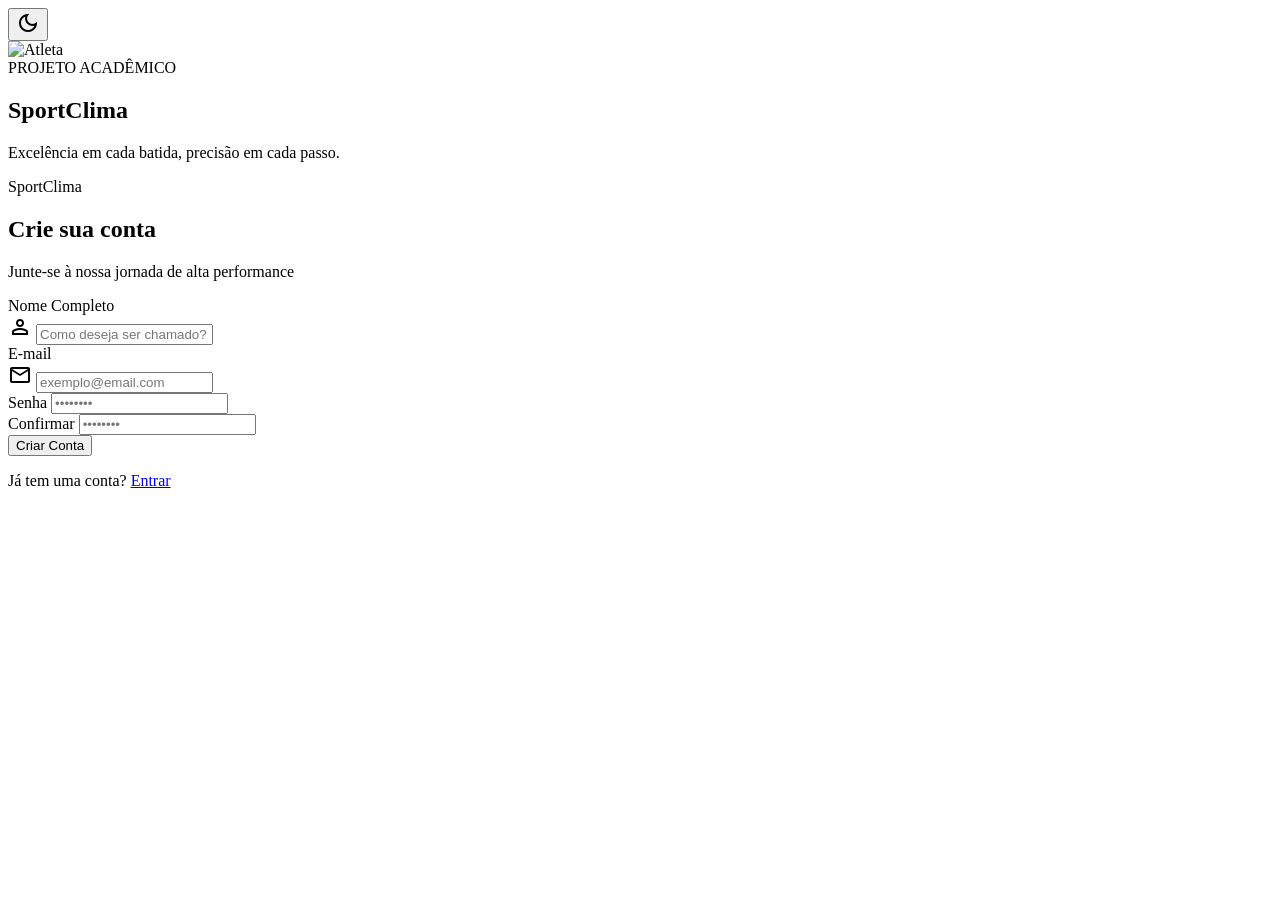
==== cadastro.html @ ab703f6a "0.10.0 - Adição da aba de perfil + adição de tela de cadastro + organização de arquivos por pastas s" ====
<!DOCTYPE html>
<html class="light" lang="pt-br">

<head>
    <script>
        // Função que aplica o tema salvo IMEDIATAMENTE
        (function () {
            const savedTheme = localStorage.getItem('theme');
            if (savedTheme === 'dark') {
                document.documentElement.classList.add('dark');
                document.documentElement.classList.remove('light');
            } else {
                document.documentElement.classList.add('light');
                document.documentElement.classList.remove('dark');
            }
        })();
    </script>
    <meta charset="utf-8" />
    <meta content="width=device-width, initial-scale=1.0" name="viewport" />
    <title>SportClima - Cadastro</title>

    <link href="https://fonts.googleapis.com/css2?family=Lexend:wght@100..900&display=swap" rel="stylesheet" />
    <link href="https://fonts.googleapis.com/css2?family=Material+Symbols+Outlined:wght,FILL@100..700,0..1&display=swap"
        rel="stylesheet" />

    <script src="https://cdn.tailwindcss.com?plugins=forms,container-queries"></script>

    <script>
        tailwind.config = {
            darkMode: 'class',
            theme: {
                extend: {
                    colors: {
                        'primary': '#f27f0d',
                        'background': '#f8f7f5',
                        'on-background': '#241912',
                        'surface-1': '#121212',
                        'surface-2': '#1c1c1c',
                        'surface-3': '#252525',
                        'outline': '#8a7263',
                        'outline-variant': '#ddc1af',
                        'surface-container-low': '#f8f7f5',
                        'on-surface-variant': '#564335',
                    },
                    fontFamily: {
                        'lexend': ['Lexend', 'sans-serif'],
                    }
                }
            }
        }
    </script>
</head>

<body
    class="bg-background dark:bg-surface-1 text-on-background dark:text-white antialiased min-h-screen transition-colors duration-300">

    <button id="theme-toggle" type="button"
        class="fixed top-6 right-6 z-50 p-3 rounded-full bg-white dark:bg-surface-3 text-primary shadow-2xl border border-outline-variant/20 hover:scale-110 active:scale-95 transition-all flex items-center justify-center cursor-pointer">
        <span id="theme-icon" class="material-symbols-outlined text-[24px]">dark_mode</span>
    </button>

    <main class="flex min-h-screen w-full">
        <section class="relative hidden lg:flex lg:w-1/2 xl:w-3/5 overflow-hidden">
            <img class="absolute inset-0 w-full h-full object-cover"
                src="https://images.unsplash.com/photo-1517836357463-d25dfeac3438?q=80&w=2070&auto=format&fit=crop"
                alt="Atleta" />
            <div class="absolute inset-0 bg-gradient-to-tr from-on-background/90 via-on-background/40 to-transparent">
            </div>

            <div class="relative z-10 flex flex-col justify-end p-16 h-full w-full">
                <div class="space-y-6">
                    <div
                        class="inline-flex items-center space-x-2 bg-white/10 backdrop-blur-md px-3 py-1 rounded-full border border-white/20">
                        <span class="text-[10px] uppercase tracking-[0.15em] font-bold text-white">PROJETO
                            ACADÊMICO</span>
                    </div>
                    <div>
                        <h1 class="text-6xl xl:text-8xl font-black text-white tracking-tighter mb-4">SportClima</h1>
                        <p class="text-xl xl:text-2xl text-white/90 max-w-lg font-light leading-relaxed">
                            Excelência em cada batida, precisão em cada passo.
                        </p>
                    </div>
                </div>
            </div>
        </section>

        <section
            class="w-full lg:w-1/2 xl:w-2/5 flex items-center justify-center p-8 sm:p-12 md:p-16 bg-white dark:bg-surface-2 transition-colors duration-300">
            <div class="w-full max-w-md space-y-10">
                <div class="space-y-2">
                    <div class="lg:hidden mb-8">
                        <span class="text-3xl font-black text-primary tracking-tighter">SportClima</span>
                    </div>
                    <h2 class="text-3xl font-bold dark:text-white tracking-tight">Crie sua conta</h2>
                    <p class="text-on-surface-variant dark:text-gray-400">Junte-se à nossa jornada de alta performance
                    </p>
                </div>

                <form id="formCadastro" class="space-y-6">
                    <div class="space-y-2">
                        <label class="block text-sm font-medium dark:text-gray-300 ml-1" for="name">Nome
                            Completo</label>
                        <div class="relative">
                            <span
                                class="material-symbols-outlined absolute left-4 top-1/2 -translate-y-1/2 text-outline">person</span>
                            <input
                                class="w-full pl-12 pr-4 py-4 bg-surface-container-low dark:bg-surface-3 dark:text-white border-none rounded-xl focus:ring-2 focus:ring-primary/20 transition-all"
                                id="name" placeholder="Como deseja ser chamado?" type="text" required />
                        </div>
                    </div>

                    <div class="space-y-2">
                        <label class="block text-sm font-medium dark:text-gray-300 ml-1" for="email">E-mail</label>
                        <div class="relative">
                            <span
                                class="material-symbols-outlined absolute left-4 top-1/2 -translate-y-1/2 text-outline">mail</span>
                            <input
                                class="w-full pl-12 pr-4 py-4 bg-surface-container-low dark:bg-surface-3 dark:text-white border-none rounded-xl focus:ring-2 focus:ring-primary/20 transition-all"
                                id="email" placeholder="exemplo@email.com" type="email" required />
                        </div>
                    </div>

                    <div class="grid grid-cols-1 sm:grid-cols-2 gap-4">
                        <div class="space-y-2">
                            <label class="block text-sm font-medium dark:text-gray-300 ml-1"
                                for="password">Senha</label>
                            <input
                                class="w-full p-4 bg-surface-container-low dark:bg-surface-3 dark:text-white border-none rounded-xl focus:ring-2 focus:ring-primary/20 transition-all"
                                id="password" placeholder="••••••••" type="password" required />
                        </div>
                        <div class="space-y-2">
                            <label class="block text-sm font-medium dark:text-gray-300 ml-1"
                                for="confirm-password">Confirmar</label>
                            <input
                                class="w-full p-4 bg-surface-container-low dark:bg-surface-3 dark:text-white border-none rounded-xl focus:ring-2 focus:ring-primary/20 transition-all"
                                id="confirm-password" placeholder="••••••••" type="password" required />
                        </div>
                    </div>

                    <button
                        class="w-full bg-primary text-white py-4 rounded-xl font-bold text-lg shadow-lg hover:shadow-primary/40 hover:-translate-y-0.5 active:scale-95 transition-all duration-200"
                        type="submit">
                        Criar Conta
                    </button>
                </form>

                <p class="text-center text-on-surface-variant dark:text-gray-400 text-sm">
                    Já tem uma conta? <a class="text-primary font-bold hover:underline ml-1"
                        href="login.html">Entrar</a>
                </p>
            </div>
        </section>
    </main>

    <script>
        // Esse script dentro do HTML vai forçar o funcionamento
        document.addEventListener('DOMContentLoaded', () => {
            const btn = document.getElementById('theme-toggle');
            const html = document.documentElement;
            const icon = document.getElementById('theme-icon');

            if (!btn) {
                alert("ERRO: O botão 'theme-toggle' não foi encontrado no HTML!");
                return;
            }

            btn.addEventListener('click', () => {
                html.classList.toggle('dark');
                const isDark = html.classList.contains('dark');
                icon.innerText = isDark ? 'light_mode' : 'dark_mode';
                console.log("Clique detectado! Dark:", isDark);
            });

            console.log("Script interno carregado com sucesso!");
        });
    </script>
</body>
</body>

</html>
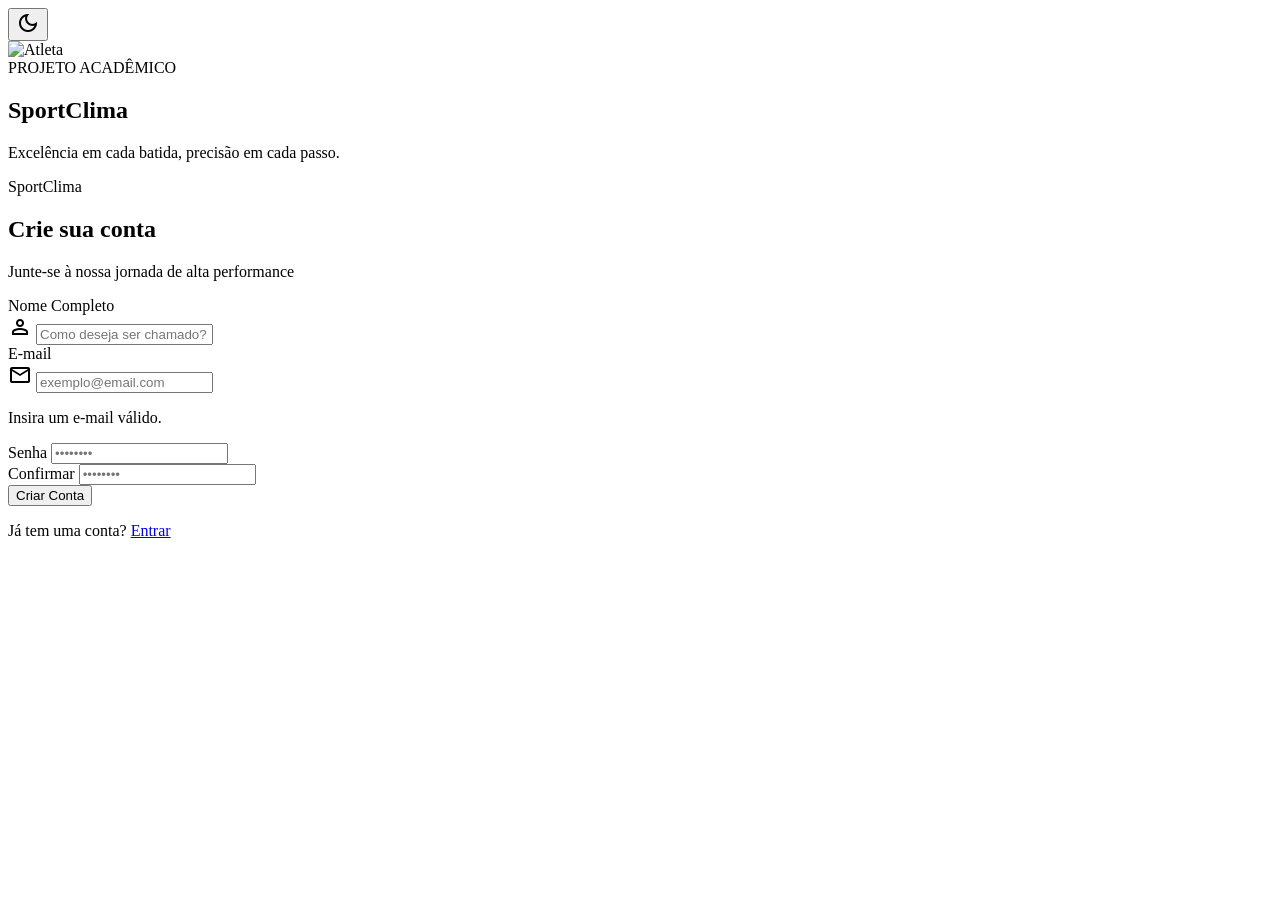
==== commit 02065abb: "0.12.0 - Ajuste de aceitação de email válidos no login + animação de envio de confimação no botão de" ====
--- a/cadastro.html
+++ b/cadastro.html
@@ -3,7 +3,6 @@
 
 <head>
     <script>
-        // Função que aplica o tema salvo IMEDIATAMENTE
         (function () {
             const savedTheme = localStorage.getItem('theme');
             if (savedTheme === 'dark') {
@@ -118,6 +117,7 @@
                                 class="w-full pl-12 pr-4 py-4 bg-surface-container-low dark:bg-surface-3 dark:text-white border-none rounded-xl focus:ring-2 focus:ring-primary/20 transition-all"
                                 id="email" placeholder="exemplo@email.com" type="email" required />
                         </div>
+                        <p id="emailError" class="hidden text-red-500 text-xs mt-1.5 ml-1">Insira um e-mail válido.</p>
                     </div>
 
                     <div class="grid grid-cols-1 sm:grid-cols-2 gap-4">
@@ -137,7 +137,7 @@
                         </div>
                     </div>
 
-                    <button
+                    <button id="btnCadastrar"
                         class="w-full bg-primary text-white py-4 rounded-xl font-bold text-lg shadow-lg hover:shadow-primary/40 hover:-translate-y-0.5 active:scale-95 transition-all duration-200"
                         type="submit">
                         Criar Conta
@@ -152,29 +152,7 @@
         </section>
     </main>
 
-    <script>
-        // Esse script dentro do HTML vai forçar o funcionamento
-        document.addEventListener('DOMContentLoaded', () => {
-            const btn = document.getElementById('theme-toggle');
-            const html = document.documentElement;
-            const icon = document.getElementById('theme-icon');
-
-            if (!btn) {
-                alert("ERRO: O botão 'theme-toggle' não foi encontrado no HTML!");
-                return;
-            }
-
-            btn.addEventListener('click', () => {
-                html.classList.toggle('dark');
-                const isDark = html.classList.contains('dark');
-                icon.innerText = isDark ? 'light_mode' : 'dark_mode';
-                console.log("Clique detectado! Dark:", isDark);
-            });
-
-            console.log("Script interno carregado com sucesso!");
-        });
-    </script>
-</body>
+    <script src="js/cadastro.js"></script>
 </body>
 
 </html>
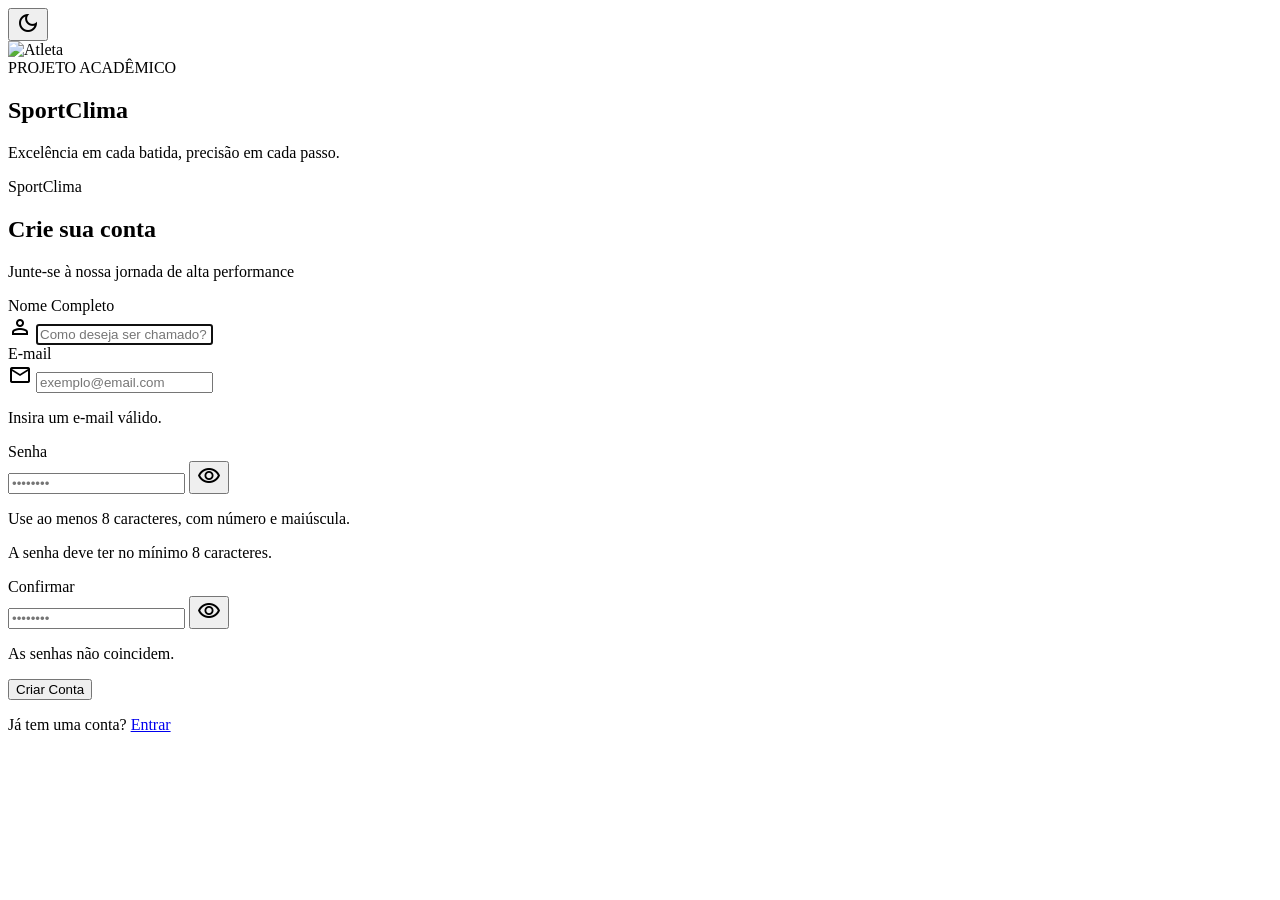
==== commit 9516762f: "2.4.0 - melhorias de UX no login e cadastro: validações inline, toggle de senha, verificador de forç" ====
--- a/cadastro.html
+++ b/cadastro.html
@@ -104,7 +104,7 @@
                                 class="material-symbols-outlined absolute left-4 top-1/2 -translate-y-1/2 text-outline">person</span>
                             <input
                                 class="w-full pl-12 pr-4 py-4 bg-surface-container-low dark:bg-surface-3 dark:text-white border-none rounded-xl focus:ring-2 focus:ring-primary/20 transition-all"
-                                id="name" placeholder="Como deseja ser chamado?" type="text" required />
+                                id="name" placeholder="Como deseja ser chamado?" type="text" required autofocus />
                         </div>
                     </div>
 
@@ -124,16 +124,31 @@
                         <div class="space-y-2">
                             <label class="block text-sm font-medium dark:text-gray-300 ml-1"
                                 for="password">Senha</label>
-                            <input
-                                class="w-full p-4 bg-surface-container-low dark:bg-surface-3 dark:text-white border-none rounded-xl focus:ring-2 focus:ring-primary/20 transition-all"
-                                id="password" placeholder="••••••••" type="password" required />
+                            <div class="relative">
+                                <input
+                                    class="w-full pr-12 p-4 bg-surface-container-low dark:bg-surface-3 dark:text-white border-none rounded-xl focus:ring-2 focus:ring-primary/20 transition-all"
+                                    id="password" placeholder="••••••••" type="password" required />
+                                <button type="button" id="togglePassword"
+                                    class="absolute right-4 top-1/2 -translate-y-1/2 text-slate-500 hover:text-primary transition-colors">
+                                    <span class="material-symbols-outlined">visibility</span>
+                                </button>
+                            </div>
+                            <p id="passwordStrength" class="text-xs text-slate-500 mt-1">Use ao menos 8 caracteres, com número e maiúscula.</p>
+                            <p id="passwordError" class="hidden text-red-500 text-xs mt-1.5 ml-1">A senha deve ter no mínimo 8 caracteres.</p>
                         </div>
                         <div class="space-y-2">
                             <label class="block text-sm font-medium dark:text-gray-300 ml-1"
                                 for="confirm-password">Confirmar</label>
-                            <input
-                                class="w-full p-4 bg-surface-container-low dark:bg-surface-3 dark:text-white border-none rounded-xl focus:ring-2 focus:ring-primary/20 transition-all"
-                                id="confirm-password" placeholder="••••••••" type="password" required />
+                            <div class="relative">
+                                <input
+                                    class="w-full pr-12 p-4 bg-surface-container-low dark:bg-surface-3 dark:text-white border-none rounded-xl focus:ring-2 focus:ring-primary/20 transition-all"
+                                    id="confirm-password" placeholder="••••••••" type="password" required />
+                                <button type="button" id="toggleConfirmPassword"
+                                    class="absolute right-4 top-1/2 -translate-y-1/2 text-slate-500 hover:text-primary transition-colors">
+                                    <span class="material-symbols-outlined">visibility</span>
+                                </button>
+                            </div>
+                            <p id="confirmPasswordError" class="hidden text-red-500 text-xs mt-1.5 ml-1">As senhas não coincidem.</p>
                         </div>
                     </div>
 
@@ -142,6 +157,7 @@
                         type="submit">
                         Criar Conta
                     </button>
+                    <p id="formMessage" class="hidden text-center text-sm mt-2"></p>
                 </form>
 
                 <p class="text-center text-on-surface-variant dark:text-gray-400 text-sm">
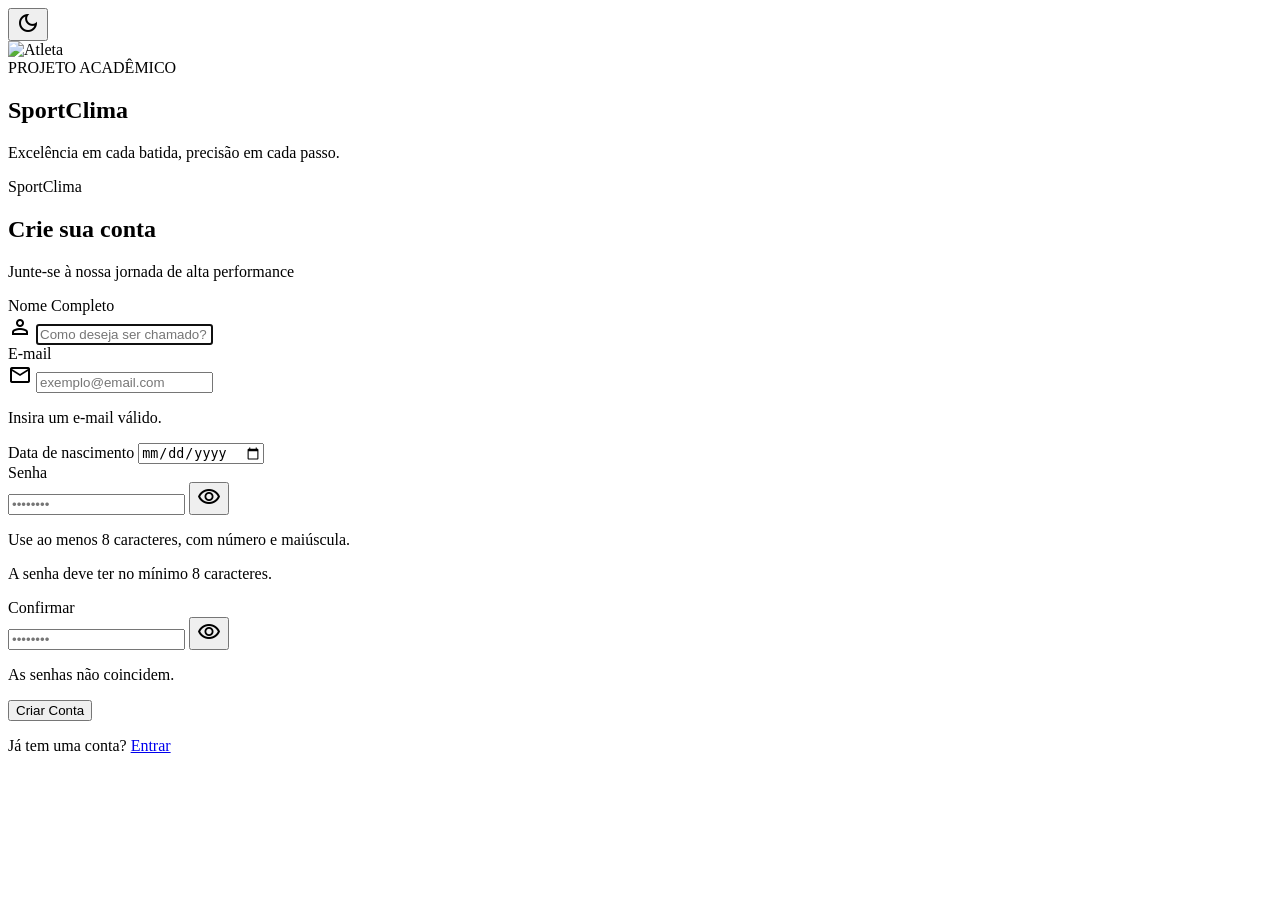
==== commit 10a2a32b: "2.9.0 - Bloqueia cadastro para menores de 12 anos" ====
--- a/cadastro.html
+++ b/cadastro.html
@@ -2,6 +2,7 @@
 <html class="light" lang="pt-br">
 
 <head>
+    <link rel="icon" type="image/png" href="assets/favicon.png">
     <script>
         (function () {
             const savedTheme = localStorage.getItem('theme');
@@ -120,6 +121,17 @@
                         <p id="emailError" class="hidden text-red-500 text-xs mt-1.5 ml-1">Insira um e-mail válido.</p>
                     </div>
 
+                    <div class="space-y-2">
+                        <label class="block text-sm font-medium dark:text-gray-300 ml-1"
+                            for="birthdate">Data de nascimento</label>
+
+                        <input
+                            id="birthdate"
+                            type="date"
+                            required
+                            class="w-full p-4 bg-surface-container-low dark:bg-surface-3 dark:text-white border-none rounded-xl focus:ring-2 focus:ring-primary/20 transition-all" />
+                    </div>
+
                     <div class="grid grid-cols-1 sm:grid-cols-2 gap-4">
                         <div class="space-y-2">
                             <label class="block text-sm font-medium dark:text-gray-300 ml-1"
